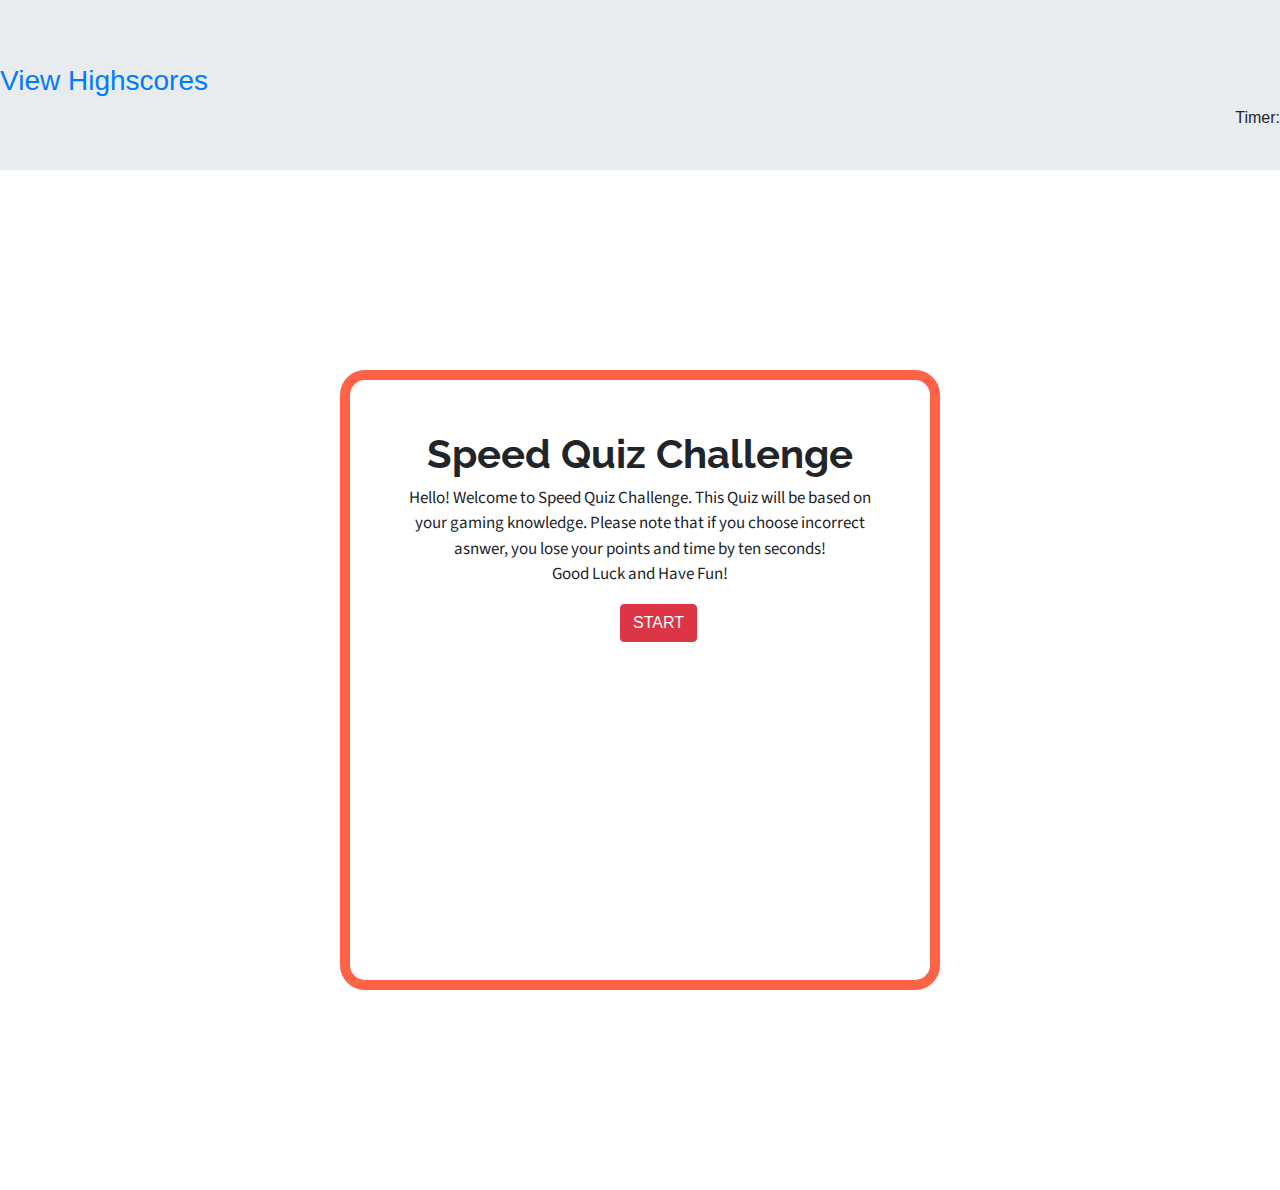
==== index.html @ 423d5a55 "added new javascript file, written a new object for questions/answers and new code lines for timer" ====
<!DOCTYPE html>
<html lang="en">

<head>
    <meta charset="UTF-8">
    <meta name="viewport" content="width=device-width, initial-scale=1.0">
    <meta http-equiv="X-UA-Compatible" content="ie=edge">
    <meta name="Description" content="Enter your description here" />
    <link rel="stylesheet" href="https://cdnjs.cloudflare.com/ajax/libs/twitter-bootstrap/4.5.0/css/bootstrap.min.css">
    <link rel="stylesheet" href="https://cdnjs.cloudflare.com/ajax/libs/font-awesome/5.14.0/css/all.min.css">
    <link href="https://fonts.googleapis.com/css2?family=Raleway:wght@300;400;700&family=Source+Sans+Pro:wght@300;400;700&display=swap" 
            rel="stylesheet">
    <link rel="stylesheet" href="style.css">
    <title>Welcome to Quiz Challenge!</title>
</head>

<body>
    <div class="jumbotron jumbotron-fluid">
        <!-- <div class="container"> -->
            
            <a href="highscore.html" class="floast-left">
                <h3>View Highscores</h3>
            </a>
            <div class="float-right">Timer: <h3 class="timer"></h3></div>
        <!-- </div> -->
    </div>

    <div class="container"> 
        <div class="quizbox">
            <div class="mainbox">
                <h1 class ="questiontitle"> Speed Quiz Challenge</h1>
                <p class= "questionbody">
                    Hello! Welcome to Speed Quiz Challenge.
                    This Quiz will be based on your gaming knowledge.
                    Please note that if you choose incorrect asnwer, you lose your points and time by ten seconds!
                    <br>
                    Good Luck and Have Fun!
                </p>
                <ul class="answer-div">

                </ul>
            </div>
            <input type="text" class="form-control none" id="inputName" placeholder="Type your name here.">
            <button type="button" class="btn btn-warning none" id="submit">SUBMIT</button>
            <button type="button" class="btn btn-danger" id="start">START</button>
        </div>
    </div>

    <script src="script.js"></script>
    <script src="https://cdnjs.cloudflare.com/ajax/libs/jquery/3.5.1/jquery.slim.min.js"></script>
    <script src="https://cdnjs.cloudflare.com/ajax/libs/popper.js/1.16.1/umd/popper.min.js"></script>
    <script src="https://cdnjs.cloudflare.com/ajax/libs/twitter-bootstrap/4.5.0/js/bootstrap.min.js"></script>
</body>

</html>
---- style.css ----
body {
    height: 100%;
    width: 100%
}

.questiontitle {
    font-family: 'Raleway', sans-serif;
    text-align: center;
    font-weight: bold;
} 

.questionbody {
    font-family: 'Source Sans Pro', sans-serif;
    text-align: center;
    font-size: 17px;
}

#start {
    margin-left: 220px;
    /* width makes button wider
    width: 100%; */
}

/* main conatiner */

.container {
    padding: 50px;
    max-width: 600px;
    margin: 200px auto;
    border: 10px;
    border-style: solid;
    border-color: tomato;
    border-radius: 25px;
}

.quizbox {
    height: 500px;
    width: 100%;
    margin: 0 auto;
    border-radius: 50%;
    position: relative; 
}

.none {
    display: none;  
}
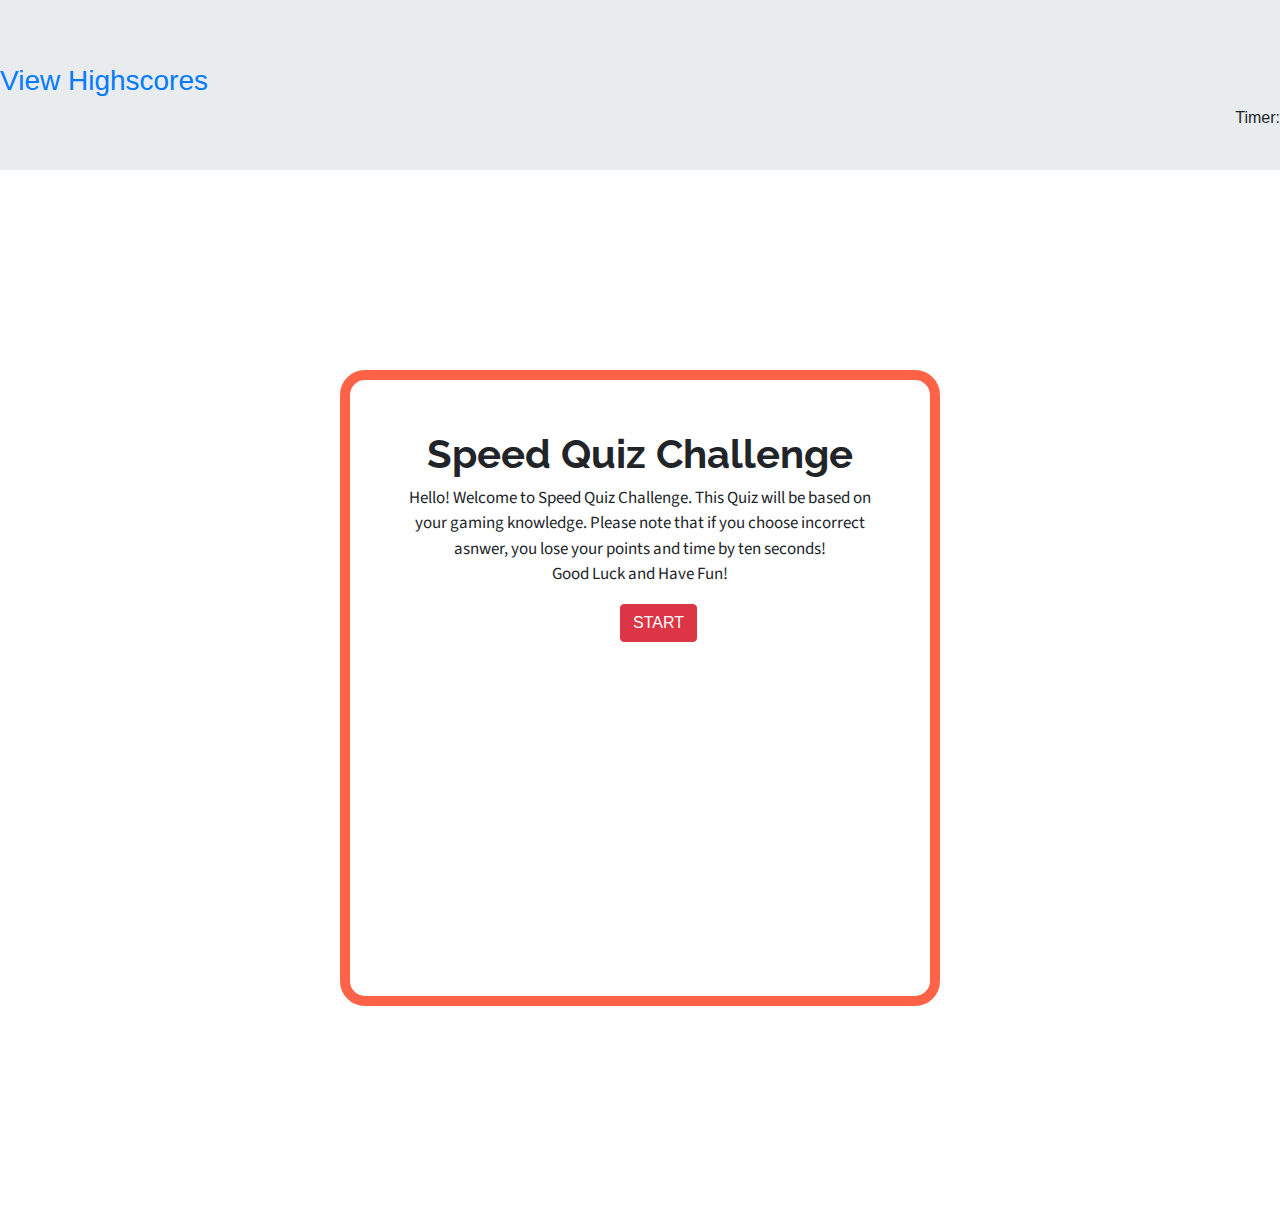
==== commit 238f0366: "added endmessage function along with ending message on html/javascript" ====
--- a/index.html
+++ b/index.html
@@ -40,9 +40,13 @@
 
                 </ul>
             </div>
-            <input type="text" class="form-control none" id="inputName" placeholder="Type your name here.">
-            <button type="button" class="btn btn-warning none" id="submit">SUBMIT</button>
+            <!-- <input type="text" class="form-control none" id="inputName" placeholder="Type your name here.">
+            <button type="button" class="btn btn-warning none" id="submit">SUBMIT</button> -->
             <button type="button" class="btn btn-danger" id="start">START</button>
+        </div>
+        <div class="score-box">
+            <h3 class="game-over"></h3>
+            <p class="over-message"></p>
         </div>
     </div>
 
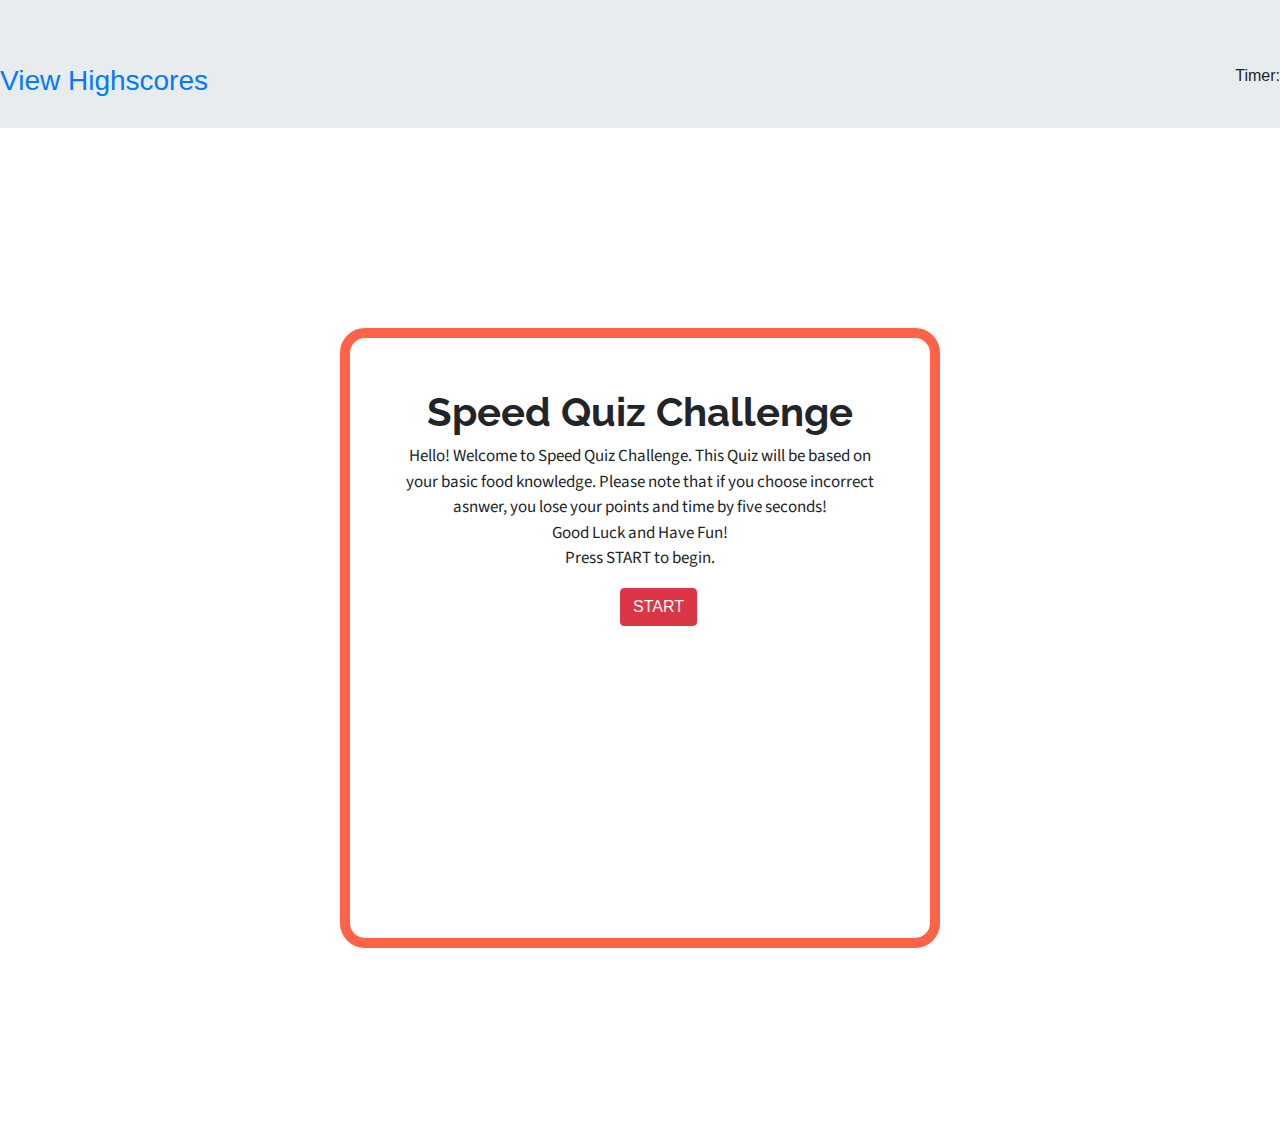
==== commit 8050b91f: "added code for local storage" ====
--- a/index.html
+++ b/index.html
@@ -6,23 +6,22 @@
     <meta name="viewport" content="width=device-width, initial-scale=1.0">
     <meta http-equiv="X-UA-Compatible" content="ie=edge">
     <meta name="Description" content="Enter your description here" />
-    <link rel="stylesheet" href="https://cdnjs.cloudflare.com/ajax/libs/twitter-bootstrap/4.5.0/css/bootstrap.min.css">
-    <link rel="stylesheet" href="https://cdnjs.cloudflare.com/ajax/libs/font-awesome/5.14.0/css/all.min.css">
+    <link rel="stylesheet" 
+        href="https://cdnjs.cloudflare.com/ajax/libs/twitter-bootstrap/4.5.0/css/bootstrap.min.css">
+    <link rel="stylesheet" 
+        href="https://cdnjs.cloudflare.com/ajax/libs/font-awesome/5.14.0/css/all.min.css">
     <link href="https://fonts.googleapis.com/css2?family=Raleway:wght@300;400;700&family=Source+Sans+Pro:wght@300;400;700&display=swap" 
-            rel="stylesheet">
+        rel="stylesheet">
     <link rel="stylesheet" href="style.css">
     <title>Welcome to Quiz Challenge!</title>
 </head>
 
 <body>
     <div class="jumbotron jumbotron-fluid">
-        <!-- <div class="container"> -->
-            
-            <a href="highscore.html" class="floast-left">
-                <h3>View Highscores</h3>
-            </a>
-            <div class="float-right">Timer: <h3 class="timer"></h3></div>
-        <!-- </div> -->
+        <a href="highscore.html" class="float-left">
+            <h3>View Highscores</h3>
+        </a>
+        <div class="float-right">Timer: <h3 class="timer"></h3></div>
     </div>
 
     <div class="container"> 
@@ -31,29 +30,33 @@
                 <h1 class ="questiontitle"> Speed Quiz Challenge</h1>
                 <p class= "questionbody">
                     Hello! Welcome to Speed Quiz Challenge.
-                    This Quiz will be based on your gaming knowledge.
-                    Please note that if you choose incorrect asnwer, you lose your points and time by ten seconds!
+                    This Quiz will be based on your basic food knowledge.
+                    Please note that if you choose incorrect asnwer, you lose your points and time by five seconds!
                     <br>
                     Good Luck and Have Fun!
+                    <br>
+                    Press START to begin.
                 </p>
                 <ul class="answer-div">
 
                 </ul>
             </div>
-            <!-- <input type="text" class="form-control none" id="inputName" placeholder="Type your name here.">
-            <button type="button" class="btn btn-warning none" id="submit">SUBMIT</button> -->
+            
             <button type="button" class="btn btn-danger" id="start">START</button>
         </div>
-        <div class="score-box">
+        <div class="score-box hide">
             <h3 class="game-over"></h3>
             <p class="over-message"></p>
+            <input type="text" id="submit-name" placeholder="Enter your names here.">
+            <button id="highscore">Submit</button>
         </div>
     </div>
 
-    <script src="script.js"></script>
+    
     <script src="https://cdnjs.cloudflare.com/ajax/libs/jquery/3.5.1/jquery.slim.min.js"></script>
     <script src="https://cdnjs.cloudflare.com/ajax/libs/popper.js/1.16.1/umd/popper.min.js"></script>
     <script src="https://cdnjs.cloudflare.com/ajax/libs/twitter-bootstrap/4.5.0/js/bootstrap.min.js"></script>
+    <script src="script.js"></script>
 </body>
 
 </html>--- a/style.css
+++ b/style.css
@@ -41,6 +41,6 @@
     position: relative; 
 }
 
-.none {
-    display: none;  
-}+.hide {
+    display: none;
+}   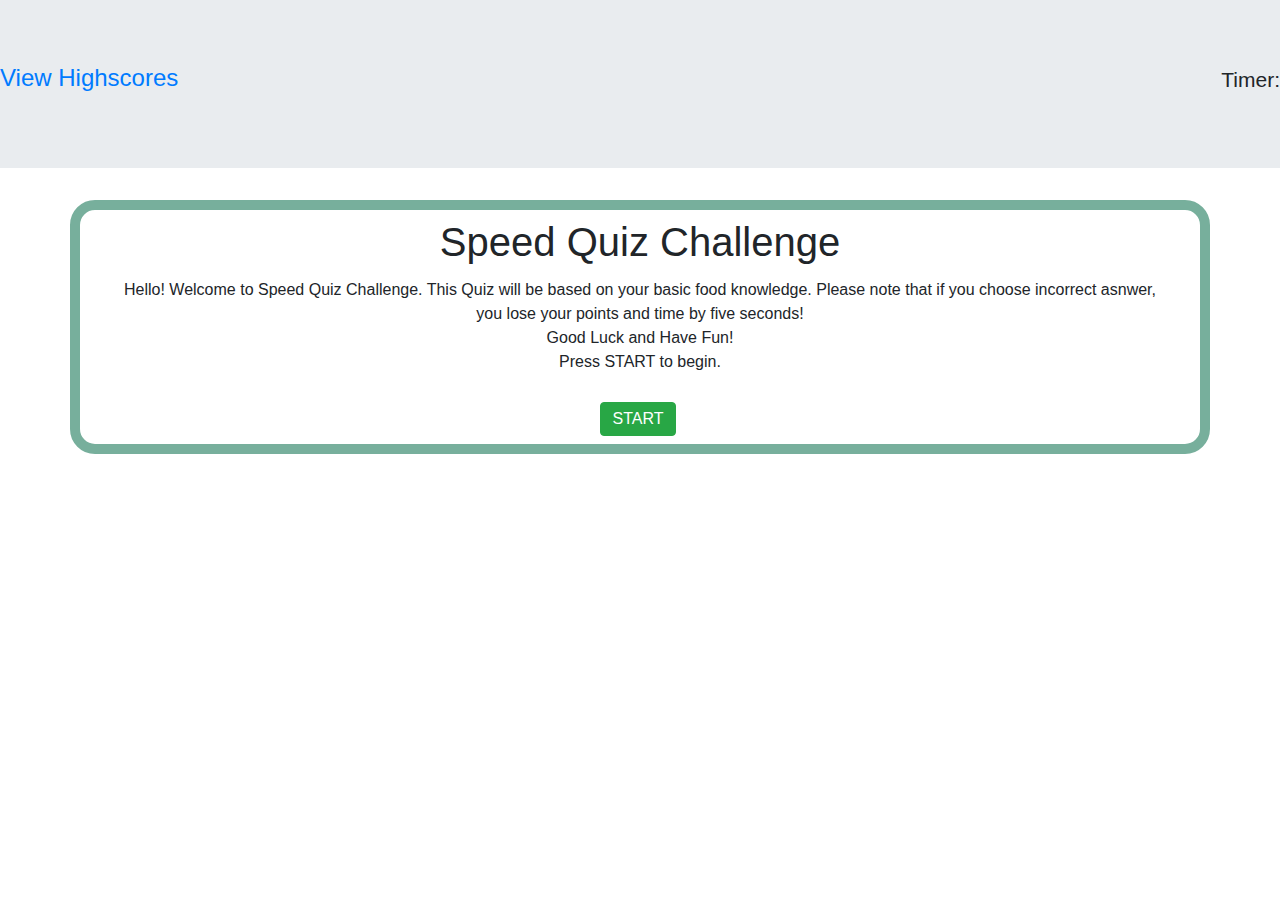
==== commit 6d3dddf4: "finalizing code lines and writing cleaner codes. deleted some needless ones" ====
--- a/index.html
+++ b/index.html
@@ -19,16 +19,21 @@
 <body>
     <div class="jumbotron jumbotron-fluid">
         <a href="highscore.html" class="float-left">
-            <h3>View Highscores</h3>
+            <h4>View Highscores</h4>
         </a>
-        <div class="float-right">Timer: <h3 class="timer"></h3></div>
+        
+        <div class="float-right">
+            <span class="timer-font">Timer:</span>
+            <h4 class="timer"></h4>
+        </div>
+        <div class="clearing"></div>
     </div>
 
     <div class="container"> 
-        <div class="quizbox">
-            <div class="mainbox">
-                <h1 class ="questiontitle"> Speed Quiz Challenge</h1>
-                <p class= "questionbody">
+        <div class="quizbox row">
+            <div class="mainbox col-12 centerize">
+                <h1 class ="question-title col-12 py-1 my-1"> Speed Quiz Challenge</h1>
+                <p class= "question-body col-12 py-1">
                     Hello! Welcome to Speed Quiz Challenge.
                     This Quiz will be based on your basic food knowledge.
                     Please note that if you choose incorrect asnwer, you lose your points and time by five seconds!
@@ -37,18 +42,21 @@
                     <br>
                     Press START to begin.
                 </p>
-                <ul class="answer-div">
+                <ul class="answer-div col-3 ml-auto mr-auto">
 
                 </ul>
             </div>
-            
-            <button type="button" class="btn btn-danger" id="start">START</button>
+            <div class="col-12 ml-auto centerize">
+                <button type="button" class="btn btn-success py-1 my-2 mr-1" id="start">START</button>
+            </div>
         </div>
-        <div class="score-box hide">
-            <h3 class="game-over"></h3>
-            <p class="over-message"></p>
-            <input type="text" id="submit-name" placeholder="Enter your names here.">
-            <button id="highscore">Submit</button>
+        <div class="score-box">
+            <div class="hide centerize" style="display: none;">
+                <h3 class="game-over"></h3>
+                <p class="over-message"></p>
+                <input type="text" id="submit-name" placeholder="Enter your names here.">
+                <button id="highscore" class="btn btn-success py-1 my-2 mr-1">Submit</button>
+            </div>
         </div>
     </div>
 
--- a/style.css
+++ b/style.css
@@ -12,35 +12,41 @@
 .questionbody {
     font-family: 'Source Sans Pro', sans-serif;
     text-align: center;
-    font-size: 17px;
+    font-size: 20px;
 }
 
-#start {
-    margin-left: 220px;
-    /* width makes button wider
-    width: 100%; */
+.centerize {
+    text-align: center;
 }
 
-/* main conatiner */
+.clearing {
+    clear: both;
+}
 
 .container {
-    padding: 50px;
-    max-width: 600px;
-    margin: 200px auto;
     border: 10px;
     border-style: solid;
-    border-color: tomato;
+    border-color: #77AF9C;
     border-radius: 25px;
-}
-
-.quizbox {
-    height: 500px;
-    width: 100%;
-    margin: 0 auto;
-    border-radius: 50%;
-    position: relative; 
 }
 
 .hide {
     display: none;
-}   +}   
+
+li {
+    font-family: 'Source Sans Pro', sans-serif;
+    font-size: 15px;
+    text-align: center;
+    border-style: solid;
+    border-width: 2px;
+    border-radius: 25px;
+    border-color: black;
+    background-color: #8CD790;
+    list-style-type: none;
+    
+}
+
+.timer-font {
+    font-size: 21px;
+}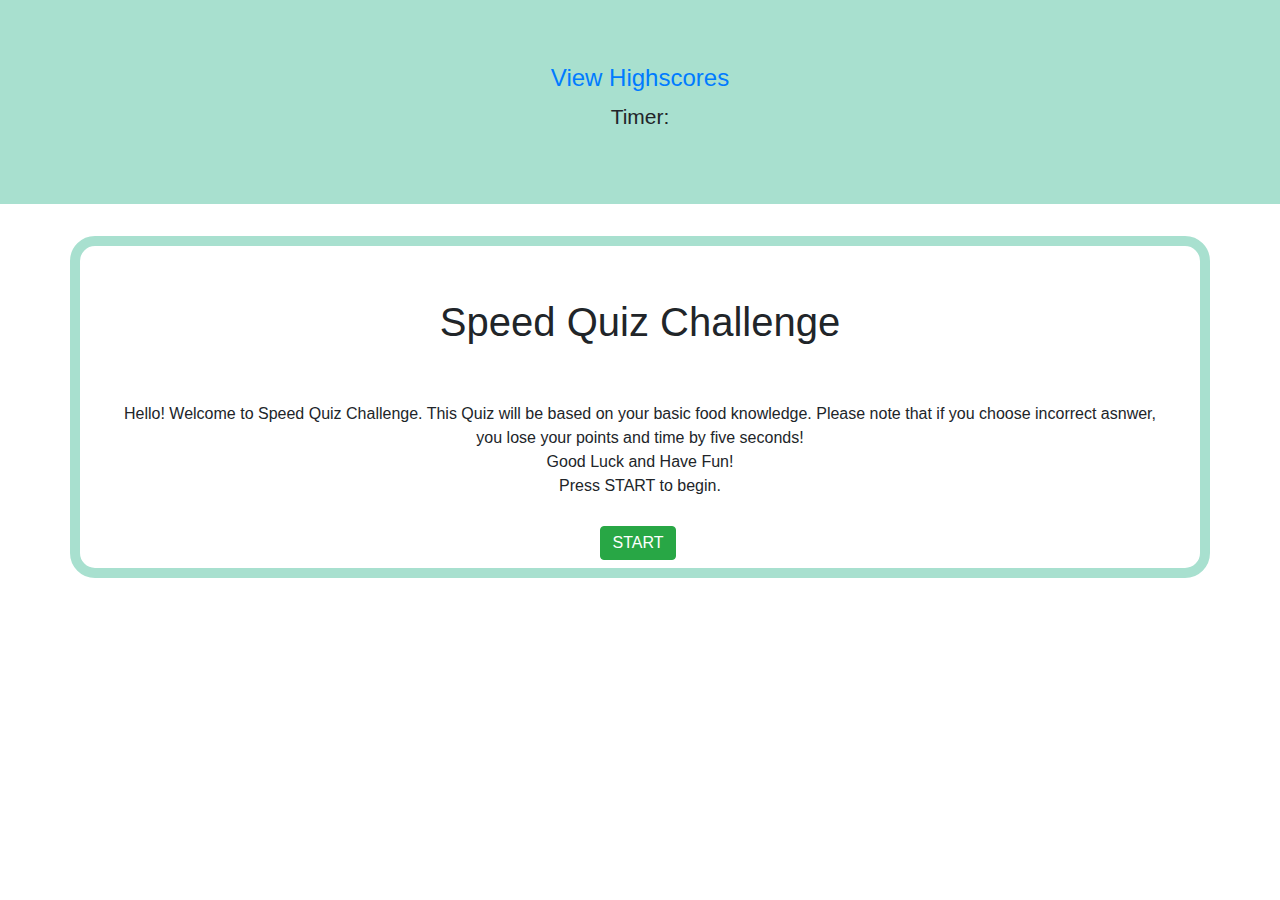
==== commit 1052c419: "edited jumbotron and switch answer tag from li to input button" ====
--- a/index.html
+++ b/index.html
@@ -12,17 +12,17 @@
         href="https://cdnjs.cloudflare.com/ajax/libs/font-awesome/5.14.0/css/all.min.css">
     <link href="https://fonts.googleapis.com/css2?family=Raleway:wght@300;400;700&family=Source+Sans+Pro:wght@300;400;700&display=swap" 
         rel="stylesheet">
-    <link rel="stylesheet" href="style.css">
+    <link rel="stylesheet" href="assets/style.css">
     <title>Welcome to Quiz Challenge!</title>
 </head>
 
 <body>
     <div class="jumbotron jumbotron-fluid">
-        <a href="highscore.html" class="float-left">
+        <a href="highscore.html" >
             <h4>View Highscores</h4>
         </a>
         
-        <div class="float-right">
+        <div >
             <span class="timer-font">Timer:</span>
             <h4 class="timer"></h4>
         </div>
@@ -32,7 +32,7 @@
     <div class="container"> 
         <div class="quizbox row">
             <div class="mainbox col-12 centerize">
-                <h1 class ="question-title col-12 py-1 my-1"> Speed Quiz Challenge</h1>
+                <h1 class ="question-title col-12 py-5 my-1"> Speed Quiz Challenge</h1>
                 <p class= "question-body col-12 py-1">
                     Hello! Welcome to Speed Quiz Challenge.
                     This Quiz will be based on your basic food knowledge.
@@ -42,9 +42,9 @@
                     <br>
                     Press START to begin.
                 </p>
-                <ul class="answer-div col-3 ml-auto mr-auto">
+                <div class="answer-div col-3 ml-auto mr-auto">
 
-                </ul>
+                </div>
             </div>
             <div class="col-12 ml-auto centerize">
                 <button type="button" class="btn btn-success py-1 my-2 mr-1" id="start">START</button>
@@ -59,12 +59,15 @@
             </div>
         </div>
     </div>
+    <audio id="play-bgm">
+        <source src="assets/bgm.mp3" type="audio/mpeg">
+      </audio>
 
     
     <script src="https://cdnjs.cloudflare.com/ajax/libs/jquery/3.5.1/jquery.slim.min.js"></script>
     <script src="https://cdnjs.cloudflare.com/ajax/libs/popper.js/1.16.1/umd/popper.min.js"></script>
     <script src="https://cdnjs.cloudflare.com/ajax/libs/twitter-bootstrap/4.5.0/js/bootstrap.min.js"></script>
-    <script src="script.js"></script>
+    <script src="assets/script.js"></script>
 </body>
 
 </html>--- a/assets/style.css
+++ b/assets/style.css
@@ -0,0 +1,71 @@
+body {
+    height: 100%;
+    width: 100%
+}
+
+.questiontitle {
+    font-family: 'Raleway', sans-serif;
+    text-align: center;
+    font-weight: bold;
+} 
+
+.questionbody {
+    font-family: 'Source Sans Pro', sans-serif;
+    text-align: center;
+    font-size: 20px;
+}
+
+.centerize {
+    text-align: center;
+}
+
+.clearing {
+    clear: both;
+}
+
+.container {
+    border: 10px;
+    border-style: solid;
+    border-color: #a8e0cf;
+    border-radius: 25px;
+}
+
+.hide {
+    display: none;
+}   
+
+li {
+    font-family: 'Source Sans Pro', sans-serif;
+    font-size: 15px;
+    text-align: center;
+    border-style: solid;
+    border-width: 2px;
+    border-radius: 25px;
+    border-color: black;
+    background-color: #8CD790;
+    list-style-type: none;
+    
+}
+
+.timer-font {
+    font-size: 21px;
+}
+
+.answer-button {
+    display: block;
+    margin-bottom: 5px;
+    background-color: #8CD790;
+    color: rgb(4, 4, 53);
+    border-radius: 32px;
+    border-color: gray;
+}
+
+.jumbotron {
+    text-align: center;
+    background-color: #a8e0cf;
+}
+
+.show {
+    display: block;
+    display: inline;
+}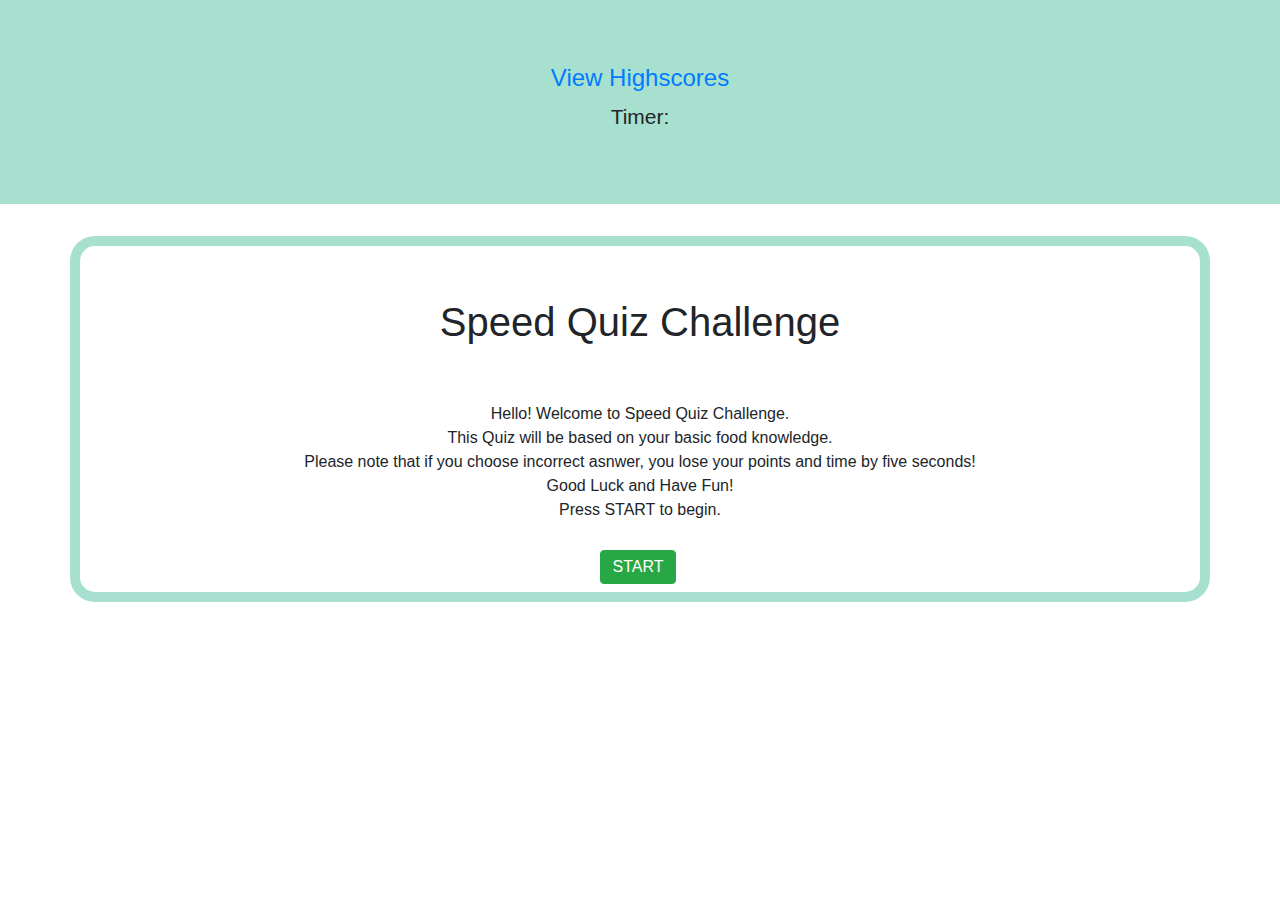
==== commit 46b218ca: "used innerHTML instead of setAttribute to hide paragraph at beginnning" ====
--- a/index.html
+++ b/index.html
@@ -35,7 +35,9 @@
                 <h1 class ="question-title col-12 py-5 my-1"> Speed Quiz Challenge</h1>
                 <p class= "question-body col-12 py-1">
                     Hello! Welcome to Speed Quiz Challenge.
+                    <br>
                     This Quiz will be based on your basic food knowledge.
+                    <br>
                     Please note that if you choose incorrect asnwer, you lose your points and time by five seconds!
                     <br>
                     Good Luck and Have Fun!
